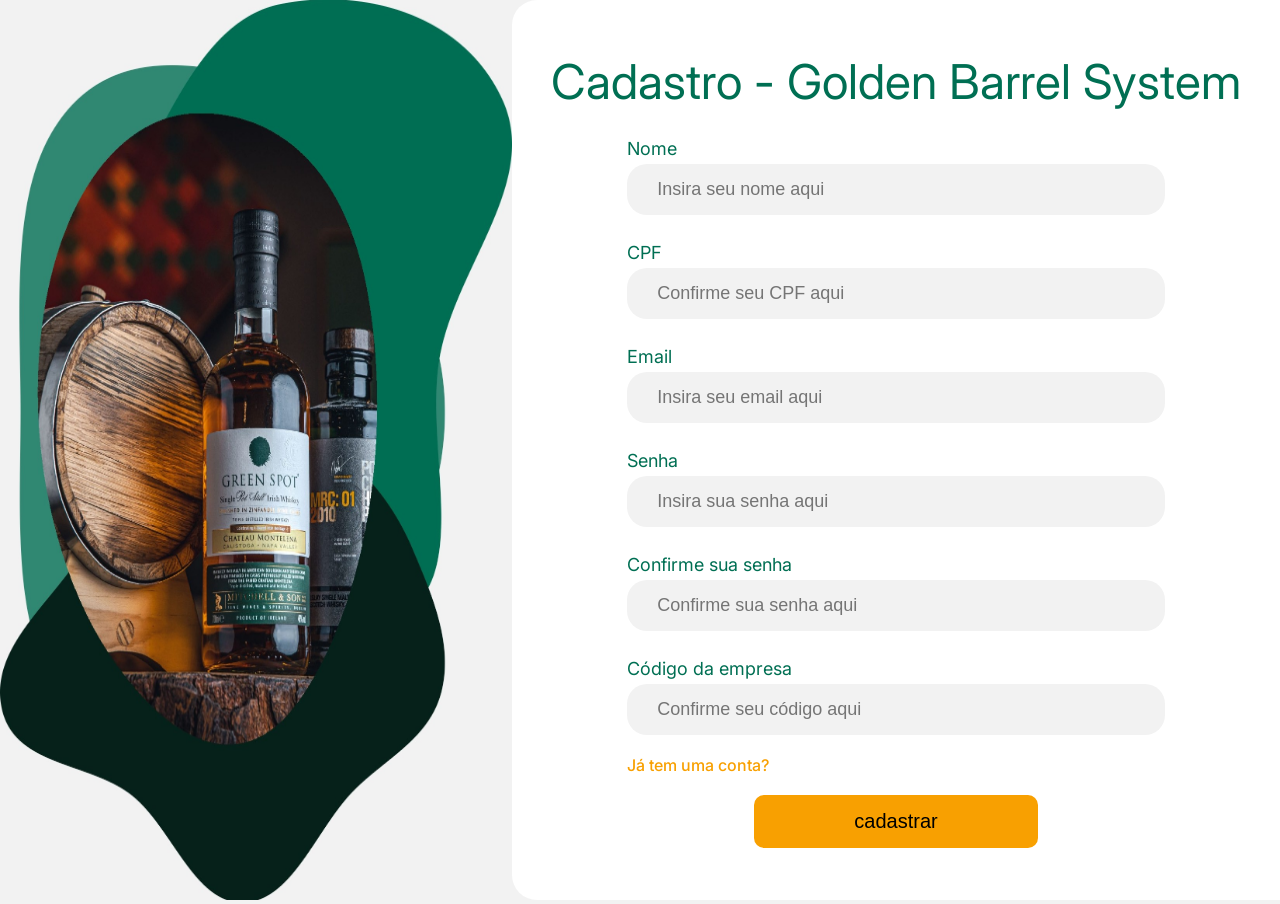
==== cadastro.html @ 1d4effd4 "Golden barrel project" ====
<!DOCTYPE html>
<html lang="en">

<head>
    <meta charset="UTF-8">
    <meta name="viewport" content="width=device-width, initial-scale=1.0">
    <title>Cadastro - Golden Bar</title>
    <link rel="stylesheet" href="./css/pages.css/cadastro.css" />
    <link rel="stylesheet" href="script.js" />
</head>

<body>
    <div class="container">
        <div class="img-section">
            <img src="./Assets/images/pages/cadastro/img_page-0001.jpg" alt="">
        </div>
        <div class="cadastro-section">
            <div class="content">
                <h1 class="title">Cadastro - Golden Barrel System</h1>
                <div class="form-cadastro">
                    <div class="nome">
                        <label for="input_nome">Nome <span id="mensagemnome"></span></label>
                        <input type="text" id="input_nome" class="input" placeholder="Insira seu nome aqui" />
                    </div>
                    <div class="cpf">
                        <label for="input_codigo">CPF <span id="mensagemcpf"></span></label>
                        <input type="text" id="input_CPF" maxlength="14" oninput="CPF()" class="input"
                            placeholder="Confirme seu CPF aqui" />
                    </div>
                    <div class="email">
                        <label for="input_email">Email <span id="mensagememail"></span></label>
                        <input type="text" id="input_email" class="input" placeholder="Insira seu email aqui" />
                    </div>
                    <div class="password">
                        <label for="input_senha">Senha <span id="mensagemsenha"></span></label>
                        <input type="password" id="input_senha" oninput="senhaa()" class="input"
                            placeholder="Insira sua senha aqui" />
                    </div>
                    <div class="confirm-password">
                        <label for="input_confi_senha">Confirme sua senha <span id="mensagemconfirm"></span></label>
                        <input type="password" id="input_confi_senha" class="input"
                            placeholder="Confirme sua senha aqui" />
                    </div>
                    <div class="codigo">
                        <label for="input_codigo">Código da empresa <span id="mensagemcod"></span></label>
                        <input type="password" id="input_codigo" class="input" placeholder="Confirme seu código aqui" />
                    </div>
                    <div class="login-link">
                        <a href="./login.html">Já tem uma conta?</a>
                    </div>


                    <button class="btn-logar" onclick="cadastrar()">cadastrar</button>
                </div>
            </div>
</body>

</html>

<script>
    function CPF() {
        let cpf = input_CPF.value;

        if (cpf.length == 4) {
            if (cpf.substring(3, 4) != ".") {
                input_CPF.value = cpf.substring(0, 3) + "." + cpf.substring(3);
            }
        }

        if (cpf.length == 8) {
            if (cpf.substring(7, 8) != ".") {
                input_CPF.value = cpf.substring(0, 7) + "." + cpf.substring(7);
            }
        }

        if (cpf.length == 12) {
            if (cpf.substring(11, 12) != "-") {
                input_CPF.value = cpf.substring(0, 11) + "-" + cpf.substring(11);
            }
        }

    }

    let validaçãoS = ``
    let mensagem = ``
    function senhaa() {
        let contadorSenha = 0
    
        let senha = input_senha.value;
    

        let temNumero = false;


        for (let i = 0; i < senha.length; i++) {
        if (senha[i] >= '0' && senha[i] <= '9') {
            temNumero = true;
            }
        }
        
        if (senha == senha.toLowerCase()) { }
        else if (senha != senha.toLowerCase()) {contadorSenha++; }
        if (senha == senha.toUpperCase()) { }
        else if (senha != senha.toUpperCase()) { contadorSenha++ }
        if (temNumero != true) {}
        else if (temNumero == true) { contadorSenha ++}
        if (senha.length < 8) {}
        else if (senha.length >=8) { contadorSenha++}
    

     if (contadorSenha == 4) {
                validaçãoS = 'Forte'
                mensagem = `<span style= "color: green">*Senha forte</span>`
            } else if (contadorSenha >= 2) {
                validaçãoS= 'Média'
                mensagem = `<span style= "color: orange">*Senha média</span>`
            } else if (contadorSenha == 1) {
               
                mensagem = `<span style= "color: red">*Senha fraca</span>`
            } else if (contadorSenha == 0) {
                mensagem = `<span style= "color: red">*Senha insegura</span>`
            }
            mensagemsenha.innerHTML = mensagem

    }

     function cadastrar() {
        let nome = input_nome.value;
        let cpf = input_CPF.value;
        let email = input_email.value;
        let senha = input_senha.value;
        let confirmaçãoSenha = input_confi_senha.value;
        let codigo = input_codigo.value;
        let codigoDefinido = 'ABC'
        let contador = 0
       
        if (nome.length < 3) {

            mensagemnome.innerHTML = `<span style= "color: red">*Insira um nome válido</span>`
        } else {
            contador++;
            mensagemnome.innerHTML = ``
        }
        if (!email.includes('@') || !email.includes('.') || email.endsWith('@')) {

            mensagememail.innerHTML = `<span style= "color: red">*Insira um email válido</span>`
        } else {
            contador++;
            mensagememail.innerHTML = ``
        }
        if (validaçãoS != 'Forte') {

            mensagemsenha.innerHTML = `<span style= "color: red">*Necessita de uma senha forte</span>`

        } else {
            contador++;
            mensagemsenha.innerHTML = mensagem
        }

     if (senha != confirmaçãoSenha) {

            mensagemconfirm.innerHTML = `<span style= "color: red">*Senha incorreta</span>`
        } else {
            contador++;
            mensagemconfirm.innerHTML = ``
        }
        if (cpf.length != 14) {

            mensagemcpf.innerHTML = `<span style= "color: red">*CPF inválido</span>`
        } else {
            contador++;
            mensagemcpf.innerHTML = ``
        }
        if (codigo != codigoDefinido) {

            mensagemcod.innerHTML = `<span style= "color: red">*Código incorreto</span>`
        } else {
            contador++;
            mensagemcod.innerHTML = ``
        }
         
        if (contador == 6) {
            window.location = '../login-estilo/index.html'
        }
    }
    
</script>
---- css/pages.css/cadastro.css ----
/* ===================== IMPORTS ===================== */
@import url("https://fonts.googleapis.com/css2?family=Inter:ital,opsz,wght@0,14..32,100..900;1,14..32,100..900&display=swap");

/* ===================== GLOBAL ===================== */
html,
body {
  width: 100%;
  height: 100%;
  margin: 0;
  padding: 0;
  box-sizing: border-box;
  font-family: "Inter";
  letter-spacing: -4%;
  background-color: #F2F2F2;
}

a {
  text-decoration: none;
}

/* ===================== LAYOUT ===================== */
.container {
  box-sizing: border-box;
  display: flex;
  width: 100%;
  height: 100%;
}

/* ===================== IMAGE SECTION ===================== */
.img-section {
  width: 40%;
  height: 100%;
}

.img-section img{
  width: 100%;
  height: 100%;
}

/* ===================== LOGIN SECTION ===================== */
.cadastro-section {
  box-sizing: border-box;
  display: flex;
  align-items: center;
  justify-content: center;
  width: 60%;
  height: 100%;
  background-color: #ffffff;
  border-radius: 25px 0 0 25px;
}

/* ===================== CONTENT ===================== */

.content {
  box-sizing: border-box;
  display: flex;
  flex-direction: column;
  align-items: center;
  justify-content: center;
  height: 60%;
  width: 100%;
}

/* ===================== TITLE ===================== */
.title {
  margin: 0;
  padding: 0;
  font-size: 48px;
  font-weight: 400;
  color: #006f53;
}

/* ===================== FORM ===================== */
.form-cadastro {
  box-sizing: border-box;
  display: flex;
  flex-direction: column;
  align-items: center;
  align-content: center;
  justify-content: center;
  width: 70%;
}

/* ===================== INPUT GROUPS ===================== */
.email,
.password,
.nome,
.confirm-password,
.cpf,
.codigo {
  box-sizing: border-box;
  display: flex;
  flex-direction: column;
  width: 100%;
  margin-top: 5%;
}

label {
  margin-bottom: 5px;
  font-size: 18px;
  color: #006f53;
}

.input {
  width: 100%;
  box-sizing: border-box;
  padding: 15px 0 15px 30px;
  border: none;
  border-radius: 20px;
  background-color: #F2F2F2;
  font-size: 18px;
}

.input:focus {
  outline: 2px solid #f6b11c;
}

/* ===================== BUTTON ===================== */
.btn-logar {
  margin-top: 20px;
  padding: 15px 100px;
  border: none;
  border-radius: 10px;
  font-size: 20px;
  font-weight: 500;
  color: black;
  background-color: #f8a001;
  cursor: pointer;
}

.btn-logar:hover {
  background-color: rgba(248, 160, 1, 0.8);
}

.btn-logar:focus,
.create-account a:focus {
  outline: 2px solid black;
}

/* ===================== CREATE ACCOUNT ===================== */
.create-account {
  align-self: flex-start;
  margin-left: 10%;
  color: #7C838A;
}

.create-account span {
  color: #f8a001;
  cursor: pointer;
}

.create-account span:hover {
  color: rgba(248, 160, 1, 0.8);
}

.login-link {
  width: 100%;
  margin-top: 20px;
}

.login-link a {
  color: #f8a001;
  font-weight: 500;
}
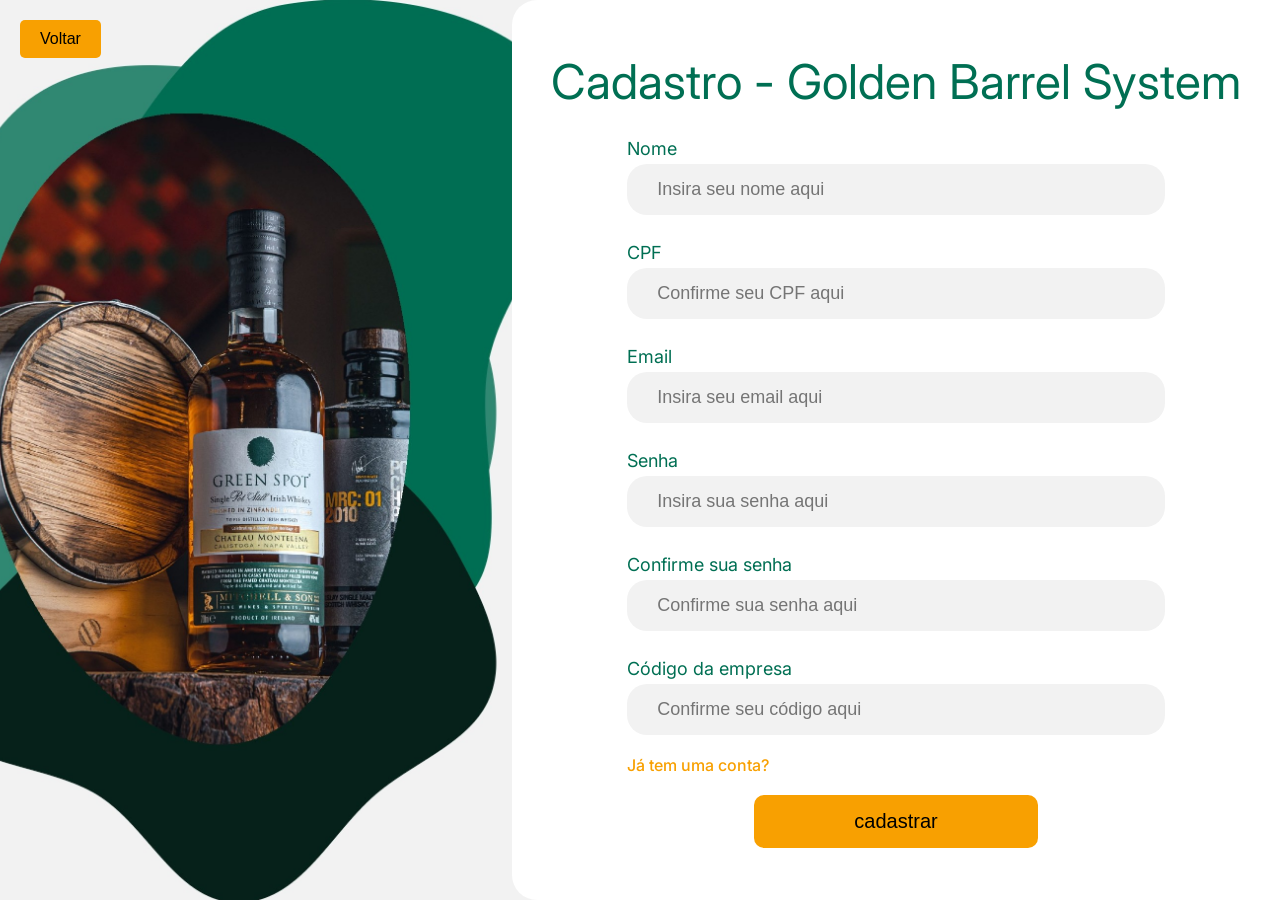
==== commit 8b563706: "Estilização das dashs e botao de voltar" ====
--- a/cadastro.html
+++ b/cadastro.html
@@ -11,8 +11,8 @@
 
 <body>
     <div class="container">
-        <div class="img-section">
-            <img src="./Assets/images/pages/cadastro/img_page-0001.jpg" alt="">
+        <div class="img-section" style="background-image: url('./Assets/images/pages/cadastro/img_page-0001.jpg'); background-position: center; background-size: cover; background-repeat: no-repeat;">
+            <button onclick="voltar()">Voltar</button>    
         </div>
         <div class="cadastro-section">
             <div class="content">
@@ -58,6 +58,10 @@
 </html>
 
 <script>
+    function voltar() {
+        window.location = '../index.html'
+    }
+
     function CPF() {
         let cpf = input_CPF.value;
 
--- a/css/pages.css/cadastro.css
+++ b/css/pages.css/cadastro.css
@@ -32,9 +32,20 @@
   height: 100%;
 }
 
-.img-section img{
-  width: 100%;
-  height: 100%;
+.img-section button {
+  position: absolute;
+  top: 20px;
+  left: 20px;
+  padding: 10px 20px;
+  border: none;
+  border-radius: 5px;
+  background-color: #f8a001;
+  font-size: 16px;
+  cursor: pointer;
+}
+
+.img-section button:hover {
+  background-color: rgba(248, 160, 1, 0.8);
 }
 
 /* ===================== LOGIN SECTION ===================== */
